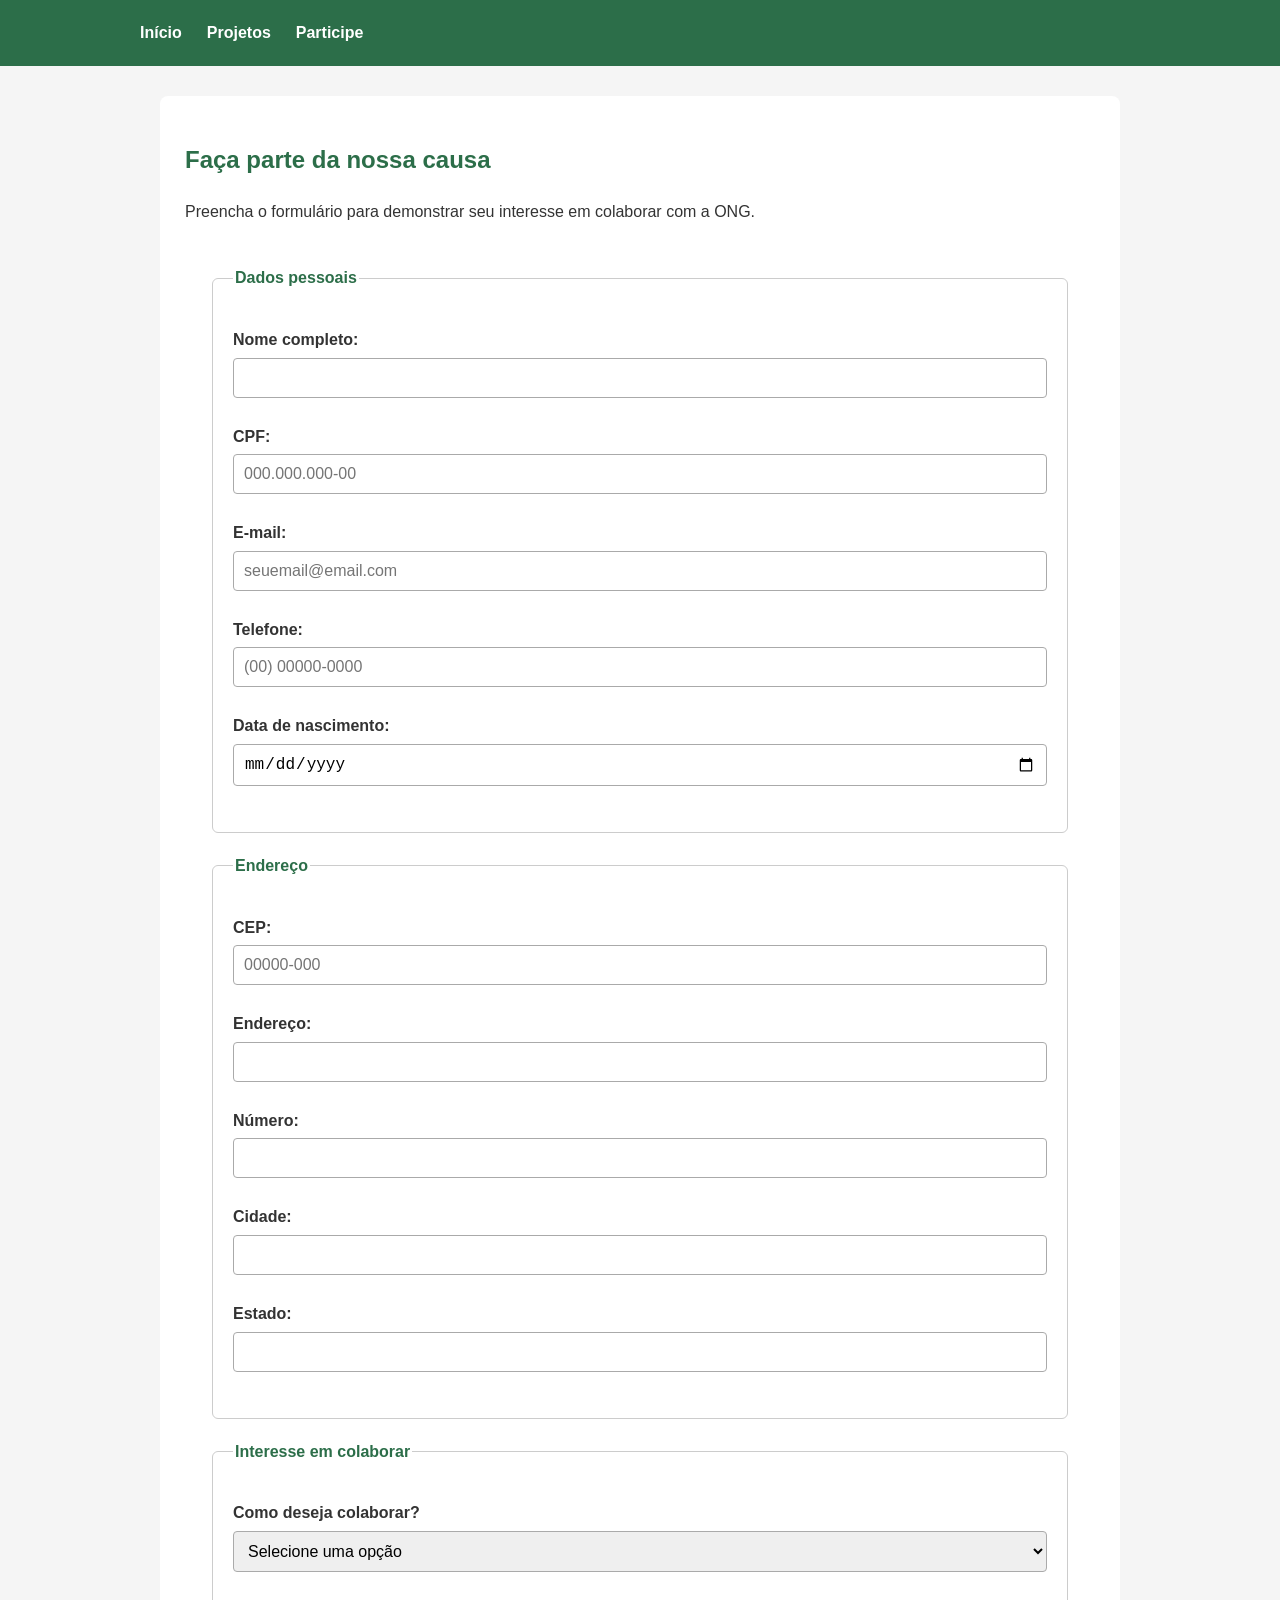
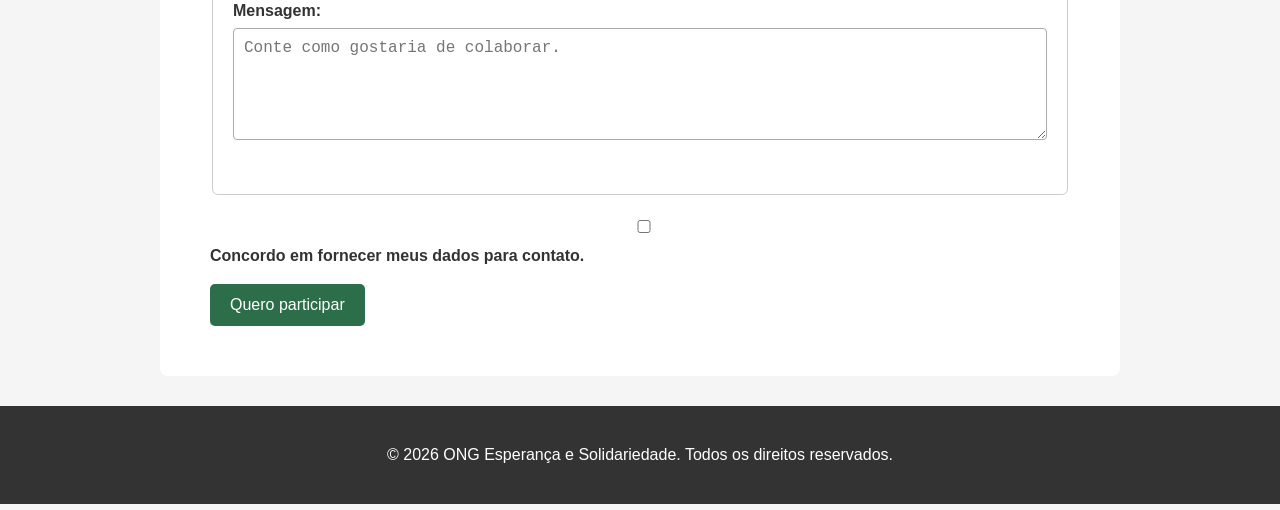
==== cadastro.html @ 4733d563 "Add files via upload" ====
<!DOCTYPE html>
<html lang="pt-BR">

<head>
    <meta charset="UTF-8">
    <meta name="viewport" content="width=device-width, initial-scale=1.0">

    <meta name="description"
        content="Cadastre-se para participar das ações da ONG Esperança e Solidariedade.">

    <title>Cadastro | ONG Esperança e Solidariedade</title>

    <link rel="stylesheet" href="css/style.css">
</head>

<body>

    <header>
        <nav aria-label="Navegação principal">
            <a href="index.html">Início</a>
            <a href="projetos.html">Projetos</a>
            <a href="cadastro.html">Participe</a>
        </nav>
    </header>

    <main>

        <section>

            <h1>Faça parte da nossa causa</h1>

            <p>
                Preencha o formulário para demonstrar seu interesse
                em colaborar com a ONG.
            </p>

            <form action="#" method="post">

                <fieldset>

                    <legend>Dados pessoais</legend>

                    <p>
                        <label for="nome">Nome completo:</label>
                        <input type="text"
                            id="nome"
                            name="nome"
                            minlength="3"
                            maxlength="100"
                            required>
                    </p>

                    <p>
                        <label for="cpf">CPF:</label>
                        <input type="text"
                            id="cpf"
                            name="cpf"
                            placeholder="000.000.000-00"
                            maxlength="14"
                            pattern="[0-9]{3}\.[0-9]{3}\.[0-9]{3}-[0-9]{2}"
                            title="Digite o CPF no formato 000.000.000-00"
                            required>
                    </p>

                    <p>
                        <label for="email">E-mail:</label>
                        <input type="email"
                            id="email"
                            name="email"
                            placeholder="seuemail@email.com"
                            required>
                    </p>

                    <p>
                        <label for="telefone">Telefone:</label>
                        <input type="tel"
                            id="telefone"
                            name="telefone"
                            placeholder="(00) 00000-0000"
                            maxlength="15"
                            pattern="\([0-9]{2}\) [0-9]{5}-[0-9]{4}"
                            title="Digite o telefone no formato (00) 00000-0000"
                            required>
                    </p>

                    <p>
                        <label for="nascimento">Data de nascimento:</label>
                        <input type="date"
                            id="nascimento"
                            name="nascimento"
                            required>
                    </p>

                </fieldset>

                <fieldset>

                    <legend>Endereço</legend>

                    <p>
                        <label for="cep">CEP:</label>
                        <input type="text"
                            id="cep"
                            name="cep"
                            placeholder="00000-000"
                            maxlength="9"
                            pattern="[0-9]{5}-[0-9]{3}"
                            title="Digite o CEP no formato 00000-000"
                            required>
                    </p>

                    <p>
                        <label for="endereco">Endereço:</label>
                        <input type="text"
                            id="endereco"
                            name="endereco"
                            maxlength="150"
                            required>
                    </p>

                    <p>
                        <label for="numero">Número:</label>
                        <input type="number"
                            id="numero"
                            name="numero"
                            min="1"
                            required>
                    </p>

                    <p>
                        <label for="cidade">Cidade:</label>
                        <input type="text"
                            id="cidade"
                            name="cidade"
                            maxlength="100"
                            required>
                    </p>

                    <p>
                        <label for="estado">Estado:</label>
                        <input type="text"
                            id="estado"
                            name="estado"
                            maxlength="50"
                            required>
                    </p>

                </fieldset>

                <fieldset>

                    <legend>Interesse em colaborar</legend>

                    <p>
                        <label for="interesse">
                            Como deseja colaborar?
                        </label>

                        <select id="interesse"
                            name="interesse"
                            required>

                            <option value="">
                                Selecione uma opção
                            </option>

                            <option value="voluntariado">
                                Voluntariado
                            </option>

                            <option value="doacao">
                                Doação
                            </option>

                            <option value="divulgacao">
                                Divulgação
                            </option>

                        </select>
                    </p>

                    <p>
                        <label for="mensagem">Mensagem:</label>

                        <textarea id="mensagem"
                            name="mensagem"
                            rows="5"
                            maxlength="500"
                            placeholder="Conte como gostaria de colaborar."></textarea>
                    </p>

                </fieldset>

                <p>
                    <input type="checkbox"
                        id="aceite"
                        name="aceite"
                        required>

                    <label for="aceite">
                        Concordo em fornecer meus dados para contato.
                    </label>
                </p>

                <button type="submit">
                    Quero participar
                </button>

            </form>

        </section>

    </main>

    <footer>

        <p>
            &copy; 2026 ONG Esperança e Solidariedade.
            Todos os direitos reservados.
        </p>

    </footer>

    <script src="js/script.js"></script>

</body>

</html>
---- css/style.css ----
* {
    box-sizing: border-box;
}

body {
    margin: 0;
    font-family: Arial, sans-serif;
    line-height: 1.6;
    background-color: #f5f5f5;
    color: #333;
}

header {
    background-color: #2c6e49;
    padding: 20px;
}

nav {
    max-width: 1000px;
    margin: auto;
    display: flex;
    gap: 25px;
}

nav a {
    color: white;
    text-decoration: none;
    font-weight: bold;
}

nav a:hover {
    text-decoration: underline;
}

main {
    max-width: 1000px;
    margin: 30px auto;
    padding: 0 20px;
}

section {
    background-color: white;
    padding: 25px;
    margin-bottom: 25px;
    border-radius: 8px;
}

h1,
h2,
h3 {
    color: #2c6e49;
}

img {
    max-width: 100%;
    height: auto;
    border-radius: 8px;
}

article {
    margin-bottom: 20px;
}

form {
    background-color: white;
    padding: 25px;
    border-radius: 8px;
}

fieldset {
    margin-bottom: 20px;
    padding: 20px;
    border: 1px solid #ccc;
    border-radius: 6px;
}

legend {
    font-weight: bold;
    color: #2c6e49;
}

label {
    display: block;
    margin-bottom: 5px;
    font-weight: bold;
}

input,
select,
textarea {
    width: 100%;
    padding: 10px;
    margin-bottom: 10px;
    border: 1px solid #aaa;
    border-radius: 4px;
    font-size: 16px;
}

button {
    padding: 12px 20px;
    background-color: #2c6e49;
    color: white;
    border: none;
    border-radius: 5px;
    cursor: pointer;
    font-size: 16px;
}

button:hover {
    opacity: 0.9;
}

footer {
    text-align: center;
    background-color: #333;
    color: white;
    padding: 20px;
    margin-top: 30px;
}
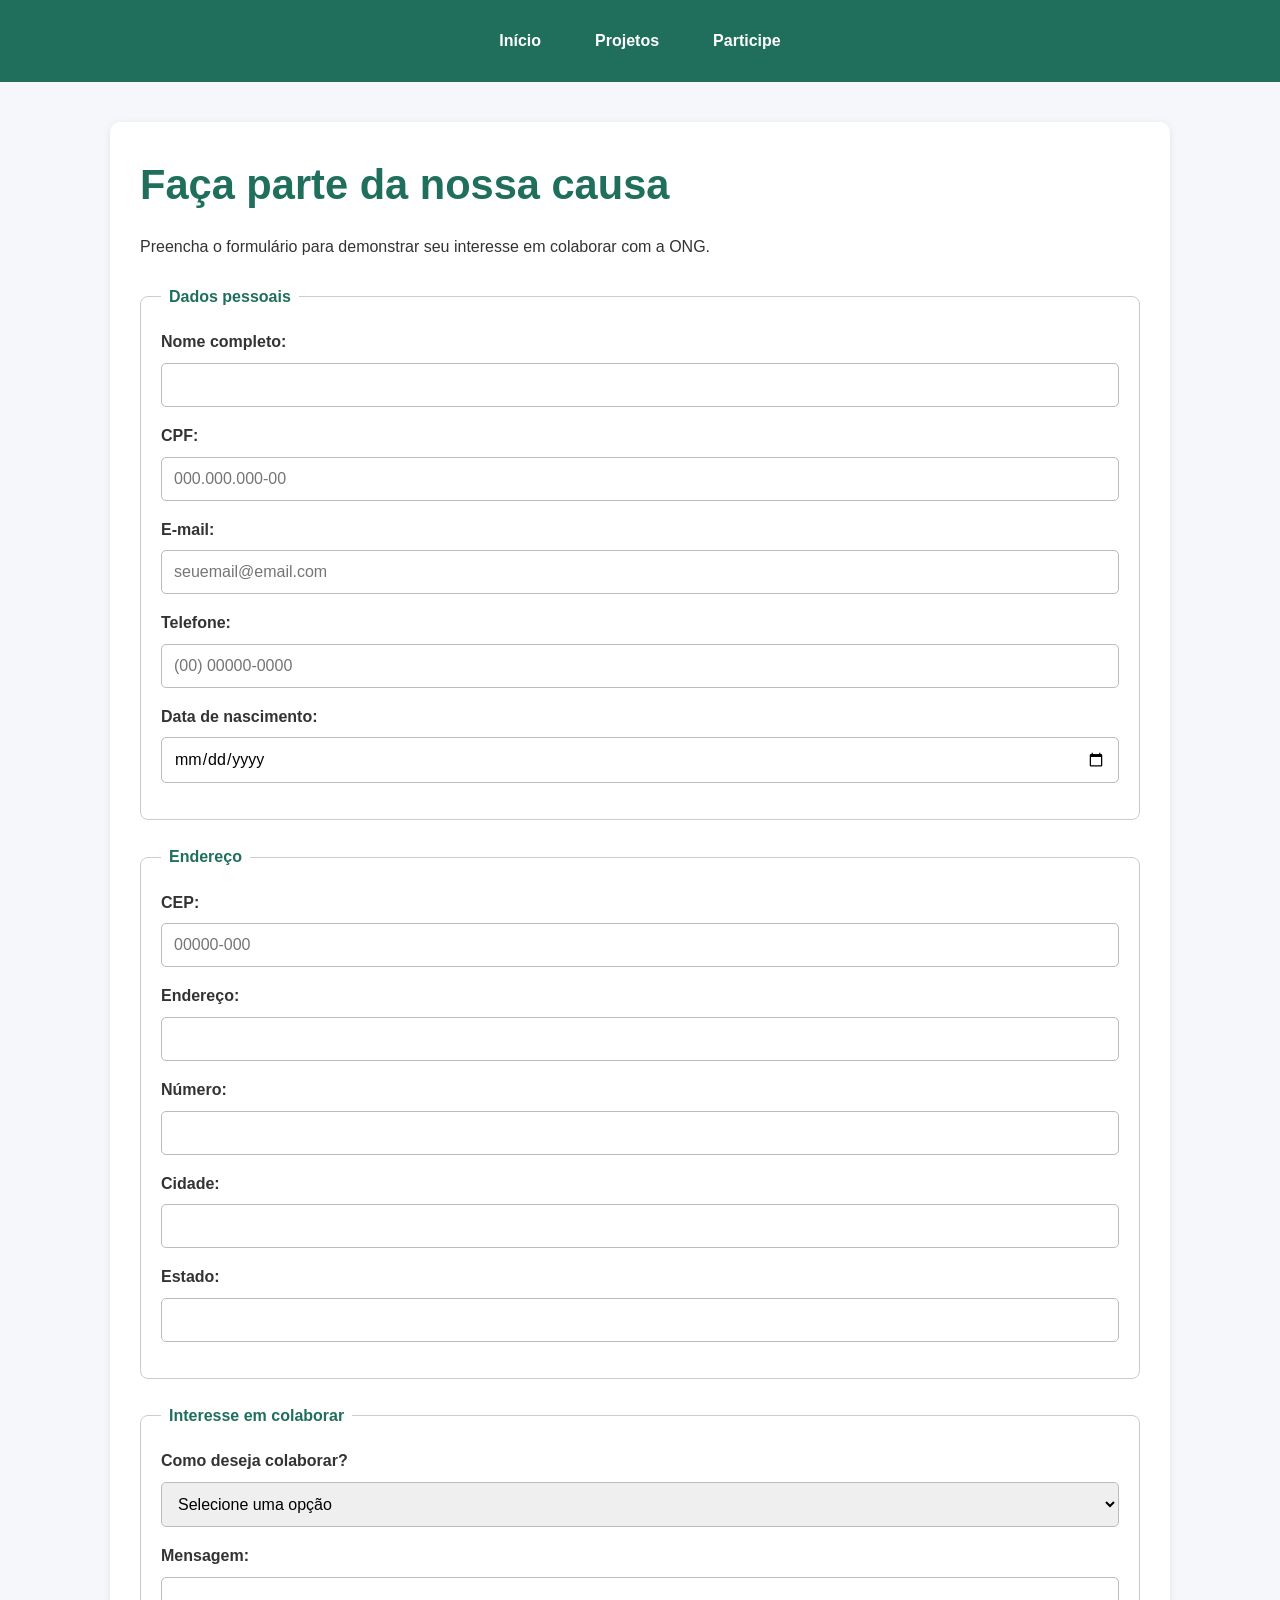
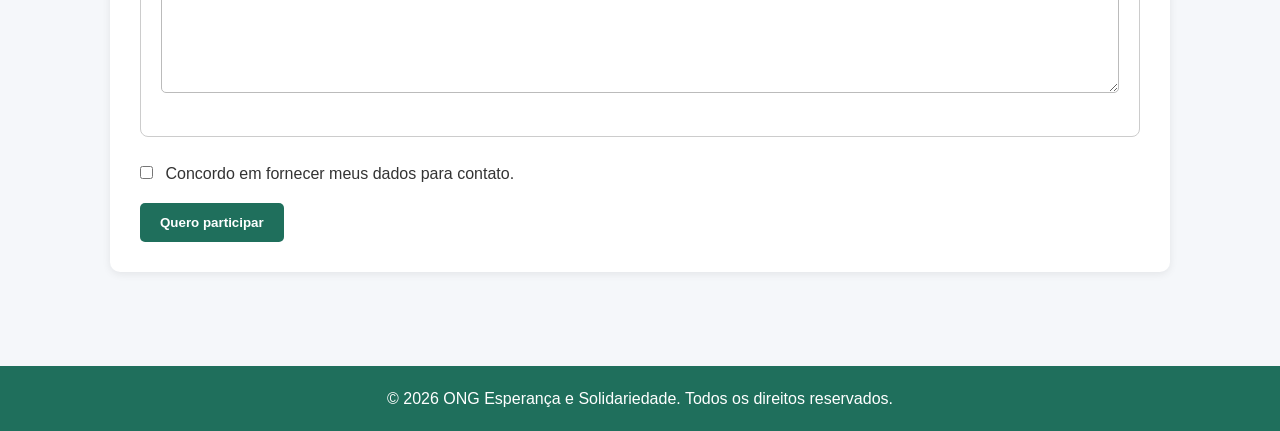
==== commit 6c393e67: "Refactor cadastro.html for better structure and UX Updated the cadastro.html file to enhance structu" ====
--- a/cadastro.html
+++ b/cadastro.html
@@ -2,215 +2,424 @@
 <html lang="pt-BR">
 
 <head>
+
     <meta charset="UTF-8">
-    <meta name="viewport" content="width=device-width, initial-scale=1.0">
+
+    <meta name="viewport"
+        content="width=device-width, initial-scale=1.0">
 
     <meta name="description"
         content="Cadastre-se para participar das ações da ONG Esperança e Solidariedade.">
 
     <title>Cadastro | ONG Esperança e Solidariedade</title>
 
-    <link rel="stylesheet" href="css/style.css">
+    <link rel="stylesheet"
+        href="css/style.css">
+
 </head>
 
 <body>
 
     <header>
-        <nav aria-label="Navegação principal">
-            <a href="index.html">Início</a>
-            <a href="projetos.html">Projetos</a>
-            <a href="cadastro.html">Participe</a>
-        </nav>
+
+        <div class="header-container">
+
+            <button
+                type="button"
+                class="menu-toggle"
+                id="menu-toggle"
+                aria-label="Abrir menu"
+                aria-expanded="false"
+                aria-controls="menu-principal">
+
+                ☰ Menu
+
+            </button>
+
+            <nav aria-label="Navegação principal">
+
+                <ul class="menu" id="menu-principal">
+
+                    <li class="menu-item">
+                        <a href="index.html">
+                            Início
+                        </a>
+                    </li>
+
+                    <li class="menu-item dropdown">
+
+                        <a href="projetos.html">
+                            Projetos
+                        </a>
+
+                        <ul class="dropdown-menu">
+
+                            <li>
+                                <a href="projetos.html#doacao">
+                                    Doações
+                                </a>
+                            </li>
+
+                            <li>
+                                <a href="projetos.html#voluntariado">
+                                    Voluntariado
+                                </a>
+                            </li>
+
+                        </ul>
+
+                    </li>
+
+                    <li class="menu-item">
+                        <a href="cadastro.html">
+                            Participe
+                        </a>
+                    </li>
+
+                </ul>
+
+            </nav>
+
+        </div>
+
     </header>
 
+
     <main>
 
-        <section>
-
-            <h1>Faça parte da nossa causa</h1>
-
-            <p>
-                Preencha o formulário para demonstrar seu interesse
-                em colaborar com a ONG.
-            </p>
-
-            <form action="#" method="post">
-
-                <fieldset>
-
-                    <legend>Dados pessoais</legend>
+        <div class="grid-12">
+
+            <section class="grid-full">
+
+                <h1>
+                    Faça parte da nossa causa
+                </h1>
+
+                <p>
+                    Preencha o formulário para demonstrar seu interesse
+                    em colaborar com a ONG.
+                </p>
+
+
+                <div
+                    id="form-alert"
+                    class="alert"
+                    role="alert"
+                    hidden>
+                </div>
+
+
+                <form
+                    action="#"
+                    method="post"
+                    id="formulario-cadastro">
+
+
+                    <!-- DADOS PESSOAIS -->
+
+                    <fieldset>
+
+                        <legend>
+                            Dados pessoais
+                        </legend>
+
+
+                        <p>
+
+                            <label for="nome">
+                                Nome completo:
+                            </label>
+
+                            <input
+                                type="text"
+                                id="nome"
+                                name="nome"
+                                minlength="3"
+                                maxlength="100"
+                                required>
+
+                            <span
+                                id="erro-nome"
+                                class="mensagem-campo">
+                            </span>
+
+                        </p>
+
+
+                        <p>
+
+                            <label for="cpf">
+                                CPF:
+                            </label>
+
+                            <input
+                                type="text"
+                                id="cpf"
+                                name="cpf"
+                                placeholder="000.000.000-00"
+                                maxlength="14"
+                                pattern="[0-9]{3}\.[0-9]{3}\.[0-9]{3}-[0-9]{2}"
+                                title="Digite o CPF no formato 000.000.000-00"
+                                required>
+
+                            <span
+                                id="erro-cpf"
+                                class="mensagem-campo">
+                            </span>
+
+                        </p>
+
+
+                        <p>
+
+                            <label for="email">
+                                E-mail:
+                            </label>
+
+                            <input
+                                type="email"
+                                id="email"
+                                name="email"
+                                placeholder="seuemail@email.com"
+                                required>
+
+                            <span
+                                id="erro-email"
+                                class="mensagem-campo">
+                            </span>
+
+                        </p>
+
+
+                        <p>
+
+                            <label for="telefone">
+                                Telefone:
+                            </label>
+
+                            <input
+                                type="tel"
+                                id="telefone"
+                                name="telefone"
+                                placeholder="(00) 00000-0000"
+                                maxlength="15"
+                                pattern="\([0-9]{2}\) [0-9]{5}-[0-9]{4}"
+                                title="Digite o telefone no formato (00) 00000-0000"
+                                required>
+
+                            <span
+                                id="erro-telefone"
+                                class="mensagem-campo">
+                            </span>
+
+                        </p>
+
+
+                        <p>
+
+                            <label for="nascimento">
+                                Data de nascimento:
+                            </label>
+
+                            <input
+                                type="date"
+                                id="nascimento"
+                                name="nascimento"
+                                required>
+
+                        </p>
+
+                    </fieldset>
+
+
+                    <!-- ENDEREÇO -->
+
+                    <fieldset>
+
+                        <legend>
+                            Endereço
+                        </legend>
+
+
+                        <p>
+
+                            <label for="cep">
+                                CEP:
+                            </label>
+
+                            <input
+                                type="text"
+                                id="cep"
+                                name="cep"
+                                placeholder="00000-000"
+                                maxlength="9"
+                                pattern="[0-9]{5}-[0-9]{3}"
+                                title="Digite o CEP no formato 00000-000"
+                                required>
+
+                        </p>
+
+
+                        <p>
+
+                            <label for="endereco">
+                                Endereço:
+                            </label>
+
+                            <input
+                                type="text"
+                                id="endereco"
+                                name="endereco"
+                                maxlength="150"
+                                required>
+
+                        </p>
+
+
+                        <p>
+
+                            <label for="numero">
+                                Número:
+                            </label>
+
+                            <input
+                                type="number"
+                                id="numero"
+                                name="numero"
+                                min="1"
+                                required>
+
+                        </p>
+
+
+                        <p>
+
+                            <label for="cidade">
+                                Cidade:
+                            </label>
+
+                            <input
+                                type="text"
+                                id="cidade"
+                                name="cidade"
+                                maxlength="100"
+                                required>
+
+                        </p>
+
+
+                        <p>
+
+                            <label for="estado">
+                                Estado:
+                            </label>
+
+                            <input
+                                type="text"
+                                id="estado"
+                                name="estado"
+                                maxlength="50"
+                                required>
+
+                        </p>
+
+                    </fieldset>
+
+
+                    <!-- INTERESSE -->
+
+                    <fieldset>
+
+                        <legend>
+                            Interesse em colaborar
+                        </legend>
+
+
+                        <p>
+
+                            <label for="interesse">
+                                Como deseja colaborar?
+                            </label>
+
+                            <select
+                                id="interesse"
+                                name="interesse"
+                                required>
+
+                                <option value="">
+                                    Selecione uma opção
+                                </option>
+
+                                <option value="voluntariado">
+                                    Voluntariado
+                                </option>
+
+                                <option value="doacao">
+                                    Doação
+                                </option>
+
+                                <option value="divulgacao">
+                                    Divulgação
+                                </option>
+
+                            </select>
+
+                        </p>
+
+
+                        <p>
+
+                            <label for="mensagem">
+                                Mensagem:
+                            </label>
+
+                            <textarea
+                                id="mensagem"
+                                name="mensagem"
+                                rows="5"
+                                maxlength="500"
+                                placeholder="Conte como gostaria de colaborar.">
+                            </textarea>
+
+                        </p>
+
+                    </fieldset>
+
+
+                    <!-- ACEITE -->
 
                     <p>
-                        <label for="nome">Nome completo:</label>
-                        <input type="text"
-                            id="nome"
-                            name="nome"
-                            minlength="3"
-                            maxlength="100"
+
+                        <input
+                            type="checkbox"
+                            id="aceite"
+                            name="aceite"
                             required>
+
+                        <label for="aceite">
+                            Concordo em fornecer meus dados para contato.
+                        </label>
+
                     </p>
 
-                    <p>
-                        <label for="cpf">CPF:</label>
-                        <input type="text"
-                            id="cpf"
-                            name="cpf"
-                            placeholder="000.000.000-00"
-                            maxlength="14"
-                            pattern="[0-9]{3}\.[0-9]{3}\.[0-9]{3}-[0-9]{2}"
-                            title="Digite o CPF no formato 000.000.000-00"
-                            required>
-                    </p>
-
-                    <p>
-                        <label for="email">E-mail:</label>
-                        <input type="email"
-                            id="email"
-                            name="email"
-                            placeholder="seuemail@email.com"
-                            required>
-                    </p>
-
-                    <p>
-                        <label for="telefone">Telefone:</label>
-                        <input type="tel"
-                            id="telefone"
-                            name="telefone"
-                            placeholder="(00) 00000-0000"
-                            maxlength="15"
-                            pattern="\([0-9]{2}\) [0-9]{5}-[0-9]{4}"
-                            title="Digite o telefone no formato (00) 00000-0000"
-                            required>
-                    </p>
-
-                    <p>
-                        <label for="nascimento">Data de nascimento:</label>
-                        <input type="date"
-                            id="nascimento"
-                            name="nascimento"
-                            required>
-                    </p>
-
-                </fieldset>
-
-                <fieldset>
-
-                    <legend>Endereço</legend>
-
-                    <p>
-                        <label for="cep">CEP:</label>
-                        <input type="text"
-                            id="cep"
-                            name="cep"
-                            placeholder="00000-000"
-                            maxlength="9"
-                            pattern="[0-9]{5}-[0-9]{3}"
-                            title="Digite o CEP no formato 00000-000"
-                            required>
-                    </p>
-
-                    <p>
-                        <label for="endereco">Endereço:</label>
-                        <input type="text"
-                            id="endereco"
-                            name="endereco"
-                            maxlength="150"
-                            required>
-                    </p>
-
-                    <p>
-                        <label for="numero">Número:</label>
-                        <input type="number"
-                            id="numero"
-                            name="numero"
-                            min="1"
-                            required>
-                    </p>
-
-                    <p>
-                        <label for="cidade">Cidade:</label>
-                        <input type="text"
-                            id="cidade"
-                            name="cidade"
-                            maxlength="100"
-                            required>
-                    </p>
-
-                    <p>
-                        <label for="estado">Estado:</label>
-                        <input type="text"
-                            id="estado"
-                            name="estado"
-                            maxlength="50"
-                            required>
-                    </p>
-
-                </fieldset>
-
-                <fieldset>
-
-                    <legend>Interesse em colaborar</legend>
-
-                    <p>
-                        <label for="interesse">
-                            Como deseja colaborar?
-                        </label>
-
-                        <select id="interesse"
-                            name="interesse"
-                            required>
-
-                            <option value="">
-                                Selecione uma opção
-                            </option>
-
-                            <option value="voluntariado">
-                                Voluntariado
-                            </option>
-
-                            <option value="doacao">
-                                Doação
-                            </option>
-
-                            <option value="divulgacao">
-                                Divulgação
-                            </option>
-
-                        </select>
-                    </p>
-
-                    <p>
-                        <label for="mensagem">Mensagem:</label>
-
-                        <textarea id="mensagem"
-                            name="mensagem"
-                            rows="5"
-                            maxlength="500"
-                            placeholder="Conte como gostaria de colaborar."></textarea>
-                    </p>
-
-                </fieldset>
-
-                <p>
-                    <input type="checkbox"
-                        id="aceite"
-                        name="aceite"
-                        required>
-
-                    <label for="aceite">
-                        Concordo em fornecer meus dados para contato.
-                    </label>
-                </p>
-
-                <button type="submit">
-                    Quero participar
-                </button>
-
-            </form>
-
-        </section>
+
+                    <button
+                        type="submit"
+                        class="botao"
+                        id="botao-enviar">
+
+                        Quero participar
+
+                    </button>
+
+                </form>
+
+            </section>
+
+        </div>
 
     </main>
+
 
     <footer>
 
@@ -221,8 +430,9 @@
 
     </footer>
 
+
     <script src="js/script.js"></script>
 
 </body>
 
-</html>+</html>
--- a/css/style.css
+++ b/css/style.css
@@ -1,119 +1,898 @@
+/* ==================================================
+   DESIGN SYSTEM
+================================================== */
+
+:root {
+
+    /* Cores */
+    --cor-primaria: #1f6f5c;
+    --cor-primaria-escura: #155344;
+    --cor-primaria-clara: #287a65;
+    --cor-secundaria: #4caf50;
+    --cor-sucesso: #2e7d32;
+    --cor-erro: #c62828;
+    --cor-alerta: #f9a825;
+    --cor-fundo: #f5f7fa;
+    --cor-superficie: #ffffff;
+    --cor-texto: #333333;
+    --cor-texto-claro: #666666;
+    --cor-borda: #cccccc;
+    --cor-borda-input: #bbbbbb;
+    --cor-branca: #ffffff;
+    --cor-desabilitada: #999999;
+
+    /* Tipografia */
+    --fonte-principal: Arial, Helvetica, sans-serif;
+
+    --texto-xs: 0.75rem;
+    --texto-sm: 0.875rem;
+    --texto-md: 1rem;
+    --texto-lg: 1.3rem;
+    --texto-xl: 1.7rem;
+    --texto-xxl: 2.2rem;
+    --texto-display: 2.6rem;
+
+    /* Espaçamentos */
+    --espaco-1: 4px;
+    --espaco-2: 8px;
+    --espaco-3: 12px;
+    --espaco-4: 16px;
+    --espaco-5: 20px;
+    --espaco-6: 24px;
+    --espaco-7: 30px;
+    --espaco-8: 40px;
+    --espaco-9: 50px;
+
+    /* Bordas */
+    --raio-pequeno: 5px;
+    --raio-medio: 8px;
+    --raio-grande: 10px;
+    --raio-pill: 20px;
+
+    /* Sombras */
+    --sombra-card: 0 2px 8px rgba(0, 0, 0, 0.08);
+    --sombra-modal: 0 8px 30px rgba(0, 0, 0, 0.3);
+
+    /* Transições */
+    --transicao: 0.3s ease;
+}
+
+
+/* ==================================================
+   RESET
+================================================== */
+
 * {
     box-sizing: border-box;
-}
+    margin: 0;
+    padding: 0;
+}
+
+
+/* ==================================================
+   BASE
+================================================== */
 
 body {
-    margin: 0;
-    font-family: Arial, sans-serif;
+    font-family: var(--fonte-principal);
+    font-size: var(--texto-md);
     line-height: 1.6;
-    background-color: #f5f5f5;
-    color: #333;
-}
+    background-color: var(--cor-fundo);
+    color: var(--cor-texto);
+}
+
+p {
+    margin-bottom: var(--espaco-4);
+}
+
+a {
+    color: var(--cor-primaria);
+}
+
+
+/* ==================================================
+   CABEÇALHO
+================================================== */
 
 header {
-    background-color: #2c6e49;
-    padding: 20px;
-}
+    background-color: var(--cor-primaria);
+    padding: var(--espaco-5);
+}
+
+.header-container {
+    max-width: 1100px;
+    margin: 0 auto;
+
+    display: flex;
+    align-items: center;
+    justify-content: space-between;
+}
+
+
+/* ==================================================
+   NAVEGAÇÃO / FLEXBOX
+================================================== */
 
 nav {
-    max-width: 1000px;
-    margin: auto;
+    width: 100%;
+}
+
+.menu {
     display: flex;
-    gap: 25px;
-}
-
-nav a {
-    color: white;
+    justify-content: center;
+    align-items: center;
+    gap: var(--espaco-7);
+    list-style: none;
+}
+
+.menu-item {
+    position: relative;
+}
+
+.menu a {
+    display: block;
+
+    color: var(--cor-branca);
     text-decoration: none;
     font-weight: bold;
-}
-
-nav a:hover {
+
+    padding: var(--espaco-2) var(--espaco-3);
+    border-radius: var(--raio-pequeno);
+
+    transition:
+        background-color var(--transicao),
+        transform 0.2s ease;
+}
+
+
+/* Hover */
+
+.menu a:hover {
+    background-color: var(--cor-primaria-escura);
     text-decoration: underline;
 }
 
+
+/* Active */
+
+.menu a:active {
+    transform: scale(0.95);
+}
+
+
+/* Focus */
+
+.menu a:focus-visible {
+    outline: 3px solid var(--cor-alerta);
+    outline-offset: 3px;
+}
+
+
+/* ==================================================
+   DROPDOWN
+================================================== */
+
+.dropdown-menu {
+    position: absolute;
+
+    top: 100%;
+    left: 0;
+
+    min-width: 190px;
+
+    background-color: var(--cor-superficie);
+
+    list-style: none;
+
+    padding: var(--espaco-2);
+
+    border-radius: var(--raio-medio);
+
+    box-shadow: var(--sombra-card);
+
+    display: none;
+
+    z-index: 100;
+}
+
+.dropdown:hover .dropdown-menu,
+.dropdown:focus-within .dropdown-menu {
+    display: block;
+}
+
+.dropdown-menu a {
+    color: var(--cor-primaria);
+}
+
+.dropdown-menu a:hover {
+    color: var(--cor-branca);
+}
+
+
+/* ==================================================
+   BOTÃO HAMBÚRGUER
+================================================== */
+
+.menu-toggle {
+    display: none;
+
+    background-color: var(--cor-primaria-escura);
+
+    color: var(--cor-branca);
+
+    border: none;
+
+    padding: var(--espaco-3);
+
+    border-radius: var(--raio-pequeno);
+
+    font-size: var(--texto-lg);
+
+    cursor: pointer;
+}
+
+
+/* ==================================================
+   CONTEÚDO
+================================================== */
+
 main {
-    max-width: 1000px;
-    margin: 30px auto;
-    padding: 0 20px;
-}
+    max-width: 1100px;
+
+    margin: 0 auto;
+
+    padding: var(--espaco-8) var(--espaco-5);
+}
+
+
+/* ==================================================
+   GRID DE 12 COLUNAS
+================================================== */
+
+.grid-12 {
+    display: grid;
+
+    grid-template-columns: repeat(12, 1fr);
+
+    gap: var(--espaco-6);
+}
+
+.grid-full {
+    grid-column: span 12;
+}
+
+.grid-half {
+    grid-column: span 6;
+}
+
+
+/* ==================================================
+   SEÇÕES
+================================================== */
 
 section {
-    background-color: white;
-    padding: 25px;
-    margin-bottom: 25px;
-    border-radius: 8px;
-}
+    background-color: var(--cor-superficie);
+
+    padding: var(--espaco-7);
+
+    margin-bottom: var(--espaco-6);
+
+    border-radius: var(--raio-grande);
+
+    box-shadow: var(--sombra-card);
+}
+
+
+/* ==================================================
+   TIPOGRAFIA
+================================================== */
 
 h1,
 h2,
 h3 {
-    color: #2c6e49;
-}
+    color: var(--cor-primaria);
+
+    margin-bottom: var(--espaco-4);
+}
+
+h1 {
+    font-size: var(--texto-display);
+}
+
+h2 {
+    font-size: var(--texto-xxl);
+}
+
+h3 {
+    font-size: var(--texto-xl);
+}
+
+.texto-destaque {
+    font-size: var(--texto-lg);
+}
+
+.texto-menor {
+    font-size: var(--texto-sm);
+    color: var(--cor-texto-claro);
+}
+
+
+/* ==================================================
+   IMAGENS
+================================================== */
 
 img {
-    max-width: 100%;
+    width: 100%;
+    max-width: 700px;
+
     height: auto;
-    border-radius: 8px;
-}
+
+    display: block;
+
+    margin: var(--espaco-5) auto;
+
+    border-radius: var(--raio-medio);
+}
+
+
+/* ==================================================
+   ARTIGOS
+================================================== */
 
 article {
-    margin-bottom: 20px;
-}
+    margin-top: var(--espaco-5);
+}
+
+
+/* ==================================================
+   BOTÕES E LINKS DE AÇÃO
+================================================== */
+
+.botao,
+section a.botao {
+    display: inline-block;
+
+    background-color: var(--cor-primaria);
+
+    color: var(--cor-branca);
+
+    padding: var(--espaco-3) var(--espaco-5);
+
+    border: none;
+
+    border-radius: var(--raio-pequeno);
+
+    text-decoration: none;
+
+    font-weight: bold;
+
+    cursor: pointer;
+
+    transition:
+        background-color var(--transicao),
+        transform 0.2s ease,
+        opacity var(--transicao);
+}
+
+.botao:hover,
+section a.botao:hover {
+    background-color: var(--cor-primaria-escura);
+}
+
+.botao:active,
+section a.botao:active {
+    transform: scale(0.97);
+}
+
+.botao:focus-visible,
+section a.botao:focus-visible {
+    outline: 3px solid var(--cor-alerta);
+    outline-offset: 3px;
+}
+
+.botao:disabled,
+button:disabled {
+    background-color: var(--cor-desabilitada);
+
+    cursor: not-allowed;
+
+    opacity: 0.7;
+}
+
+
+/* ==================================================
+   BADGES
+================================================== */
+
+.badge {
+    display: inline-block;
+
+    padding: var(--espaco-2) var(--espaco-3);
+
+    margin-bottom: var(--espaco-3);
+
+    border: none;
+
+    border-radius: var(--raio-pill);
+
+    font-size: var(--texto-sm);
+
+    font-weight: bold;
+
+    color: var(--cor-branca);
+
+    cursor: pointer;
+
+    transition:
+        transform 0.2s ease,
+        opacity var(--transicao);
+}
+
+.badge:hover {
+    opacity: 0.85;
+}
+
+.badge:active {
+    transform: scale(0.95);
+}
+
+.badge:focus-visible {
+    outline: 3px solid var(--cor-alerta);
+    outline-offset: 3px;
+}
+
+.badge-doacao {
+    background-color: var(--cor-primaria-clara);
+}
+
+.badge-voluntariado {
+    background-color: var(--cor-primaria-escura);
+}
+
+
+/* ==================================================
+   FORMULÁRIO
+================================================== */
 
 form {
-    background-color: white;
-    padding: 25px;
-    border-radius: 8px;
+    margin-top: var(--espaco-6);
 }
 
 fieldset {
-    margin-bottom: 20px;
-    padding: 20px;
-    border: 1px solid #ccc;
-    border-radius: 6px;
+    border: 1px solid var(--cor-borda);
+
+    border-radius: var(--raio-medio);
+
+    padding: var(--espaco-5);
+
+    margin-bottom: var(--espaco-6);
 }
 
 legend {
     font-weight: bold;
-    color: #2c6e49;
+
+    color: var(--cor-primaria);
+
+    padding: 0 var(--espaco-2);
 }
 
 label {
     display: block;
-    margin-bottom: 5px;
+
     font-weight: bold;
+
+    margin-bottom: var(--espaco-2);
 }
 
 input,
 select,
 textarea {
     width: 100%;
-    padding: 10px;
-    margin-bottom: 10px;
-    border: 1px solid #aaa;
-    border-radius: 4px;
-    font-size: 16px;
-}
-
-button {
-    padding: 12px 20px;
-    background-color: #2c6e49;
-    color: white;
+
+    padding: var(--espaco-3);
+
+    border: 1px solid var(--cor-borda-input);
+
+    border-radius: var(--raio-pequeno);
+
+    font-size: var(--texto-md);
+
+    font-family: inherit;
+
+    transition:
+        border-color var(--transicao),
+        box-shadow var(--transicao);
+}
+
+
+/* Focus */
+
+input:focus,
+select:focus,
+textarea:focus {
+    outline: 3px solid rgba(31, 111, 92, 0.25);
+
+    border-color: var(--cor-primaria);
+}
+
+
+/* Estado de erro */
+
+input.input-erro,
+select.input-erro,
+textarea.input-erro {
+    border: 2px solid var(--cor-erro);
+
+    background-color: #fff5f5;
+}
+
+
+/* Estado de sucesso */
+
+input.input-sucesso,
+select.input-sucesso,
+textarea.input-sucesso {
+    border: 2px solid var(--cor-sucesso);
+
+    background-color: #f1f8f1;
+}
+
+
+/* Checkbox */
+
+input[type="checkbox"] {
+    width: auto;
+
+    margin-right: var(--espaco-2);
+}
+
+input[type="checkbox"] + label {
+    display: inline;
+
+    font-weight: normal;
+}
+
+
+/* ==================================================
+   MENSAGENS DO FORMULÁRIO
+================================================== */
+
+.mensagem-campo {
+    display: block;
+
+    margin-top: var(--espaco-1);
+
+    font-size: var(--texto-sm);
+
+    color: var(--cor-erro);
+}
+
+.mensagem-campo.sucesso {
+    color: var(--cor-sucesso);
+}
+
+
+/* ==================================================
+   ALERTAS
+================================================== */
+
+.alert {
+    padding: var(--espaco-4) var(--espaco-5);
+
+    margin: var(--espaco-5) 0;
+
+    border-radius: var(--raio-medio);
+
+    font-weight: bold;
+
+    border-left: 5px solid;
+}
+
+.alert-success {
+    background-color: #e8f5e9;
+
+    color: #1b5e20;
+
+    border-left-color: var(--cor-sucesso);
+}
+
+.alert-error {
+    background-color: #ffebee;
+
+    color: #b71c1c;
+
+    border-left-color: var(--cor-erro);
+}
+
+
+/* ==================================================
+   TOAST
+================================================== */
+
+.toast {
+    position: fixed;
+
+    right: var(--espaco-5);
+
+    bottom: var(--espaco-5);
+
+    max-width: 400px;
+
+    background-color: var(--cor-primaria);
+
+    color: var(--cor-branca);
+
+    padding: var(--espaco-4) var(--espaco-5);
+
+    border-radius: var(--raio-medio);
+
+    box-shadow: var(--sombra-modal);
+
+    opacity: 0;
+
+    visibility: hidden;
+
+    transform: translateY(20px);
+
+    transition:
+        opacity var(--transicao),
+        transform var(--transicao),
+        visibility var(--transicao);
+
+    z-index: 1000;
+}
+
+.toast.mostrar {
+    opacity: 1;
+
+    visibility: visible;
+
+    transform: translateY(0);
+}
+
+
+/* ==================================================
+   MODAL
+================================================== */
+
+.modal {
     border: none;
-    border-radius: 5px;
-    cursor: pointer;
-    font-size: 16px;
-}
-
-button:hover {
-    opacity: 0.9;
-}
+
+    border-radius: var(--raio-grande);
+
+    padding: 0;
+
+    max-width: 450px;
+
+    width: 90%;
+
+    margin: auto;
+
+    box-shadow: var(--sombra-modal);
+}
+
+.modal::backdrop {
+    background-color: rgba(0, 0, 0, 0.55);
+}
+
+.modal-conteudo {
+    padding: var(--espaco-7);
+
+    text-align: center;
+}
+
+
+/* ==================================================
+   RODAPÉ
+================================================== */
 
 footer {
+    background-color: var(--cor-primaria);
+
+    color: var(--cor-branca);
+
     text-align: center;
-    background-color: #333;
-    color: white;
-    padding: 20px;
-    margin-top: 30px;
-}
+
+    padding: var(--espaco-5);
+
+    margin-top: var(--espaco-7);
+}
+
+footer p {
+    margin-bottom: 0;
+}
+
+
+/* ==================================================
+   BREAKPOINT 1 — 900px
+================================================== */
+
+@media (max-width: 900px) {
+
+    main {
+        max-width: 95%;
+    }
+
+    .grid-12 {
+        grid-template-columns: repeat(8, 1fr);
+    }
+
+    .grid-full {
+        grid-column: span 8;
+    }
+
+    .grid-half {
+        grid-column: span 4;
+    }
+
+    .menu {
+        gap: var(--espaco-5);
+    }
+}
+
+
+/* ==================================================
+   BREAKPOINT 2 — 768px
+================================================== */
+
+@media (max-width: 768px) {
+
+    main {
+        padding: var(--espaco-7) var(--espaco-4);
+    }
+
+    section {
+        padding: var(--espaco-6);
+    }
+
+    .grid-12 {
+        grid-template-columns: repeat(6, 1fr);
+    }
+
+    .grid-full {
+        grid-column: span 6;
+    }
+
+    .grid-half {
+        grid-column: span 6;
+    }
+
+    h1 {
+        font-size: var(--texto-xxl);
+    }
+
+    h2 {
+        font-size: var(--texto-xl);
+    }
+}
+
+
+/* ==================================================
+   BREAKPOINT 3 — 600px
+================================================== */
+
+@media (max-width: 600px) {
+
+    .header-container {
+        flex-direction: column;
+        gap: var(--espaco-4);
+    }
+
+    .menu-toggle {
+        display: block;
+    }
+
+    .menu {
+        display: none;
+
+        flex-direction: column;
+
+        align-items: center;
+
+        gap: var(--espaco-3);
+    }
+
+    .menu.menu-aberto {
+        display: flex;
+    }
+
+    .dropdown-menu {
+        position: static;
+
+        box-shadow: none;
+
+        text-align: center;
+
+        margin-top: var(--espaco-2);
+    }
+
+    .grid-12 {
+        grid-template-columns: repeat(4, 1fr);
+    }
+
+    .grid-full,
+    .grid-half {
+        grid-column: span 4;
+    }
+
+    main {
+        padding: var(--espaco-5) var(--espaco-3);
+    }
+
+    section {
+        padding: var(--espaco-5);
+    }
+}
+
+
+/* ==================================================
+   BREAKPOINT 4 — 480px
+================================================== */
+
+@media (max-width: 480px) {
+
+    .grid-12 {
+        grid-template-columns: repeat(2, 1fr);
+    }
+
+    .grid-full,
+    .grid-half {
+        grid-column: span 2;
+    }
+
+    fieldset {
+        padding: var(--espaco-4);
+    }
+
+    .botao,
+    section a.botao {
+        width: 100%;
+
+        text-align: center;
+    }
+
+    .toast {
+        left: var(--espaco-3);
+
+        right: var(--espaco-3);
+
+        bottom: var(--espaco-3);
+
+        max-width: none;
+
+        text-align: center;
+    }
+}
+
+
+/* ==================================================
+   BREAKPOINT 5 — 360px
+================================================== */
+
+@media (max-width: 360px) {
+
+    .grid-12 {
+        grid-template-columns: 1fr;
+    }
+
+    .grid-full,
+    .grid-half {
+        grid-column: span 1;
+    }
+
+    section {
+        padding: var(--espaco-4);
+    }
+
+    h1 {
+        font-size: var(--texto-xl);
+    }
+
+    h2 {
+        font-size: var(--texto-lg);
+    }
+
+    h3 {
+        font-size: var(--texto-md);
+    }
+}
